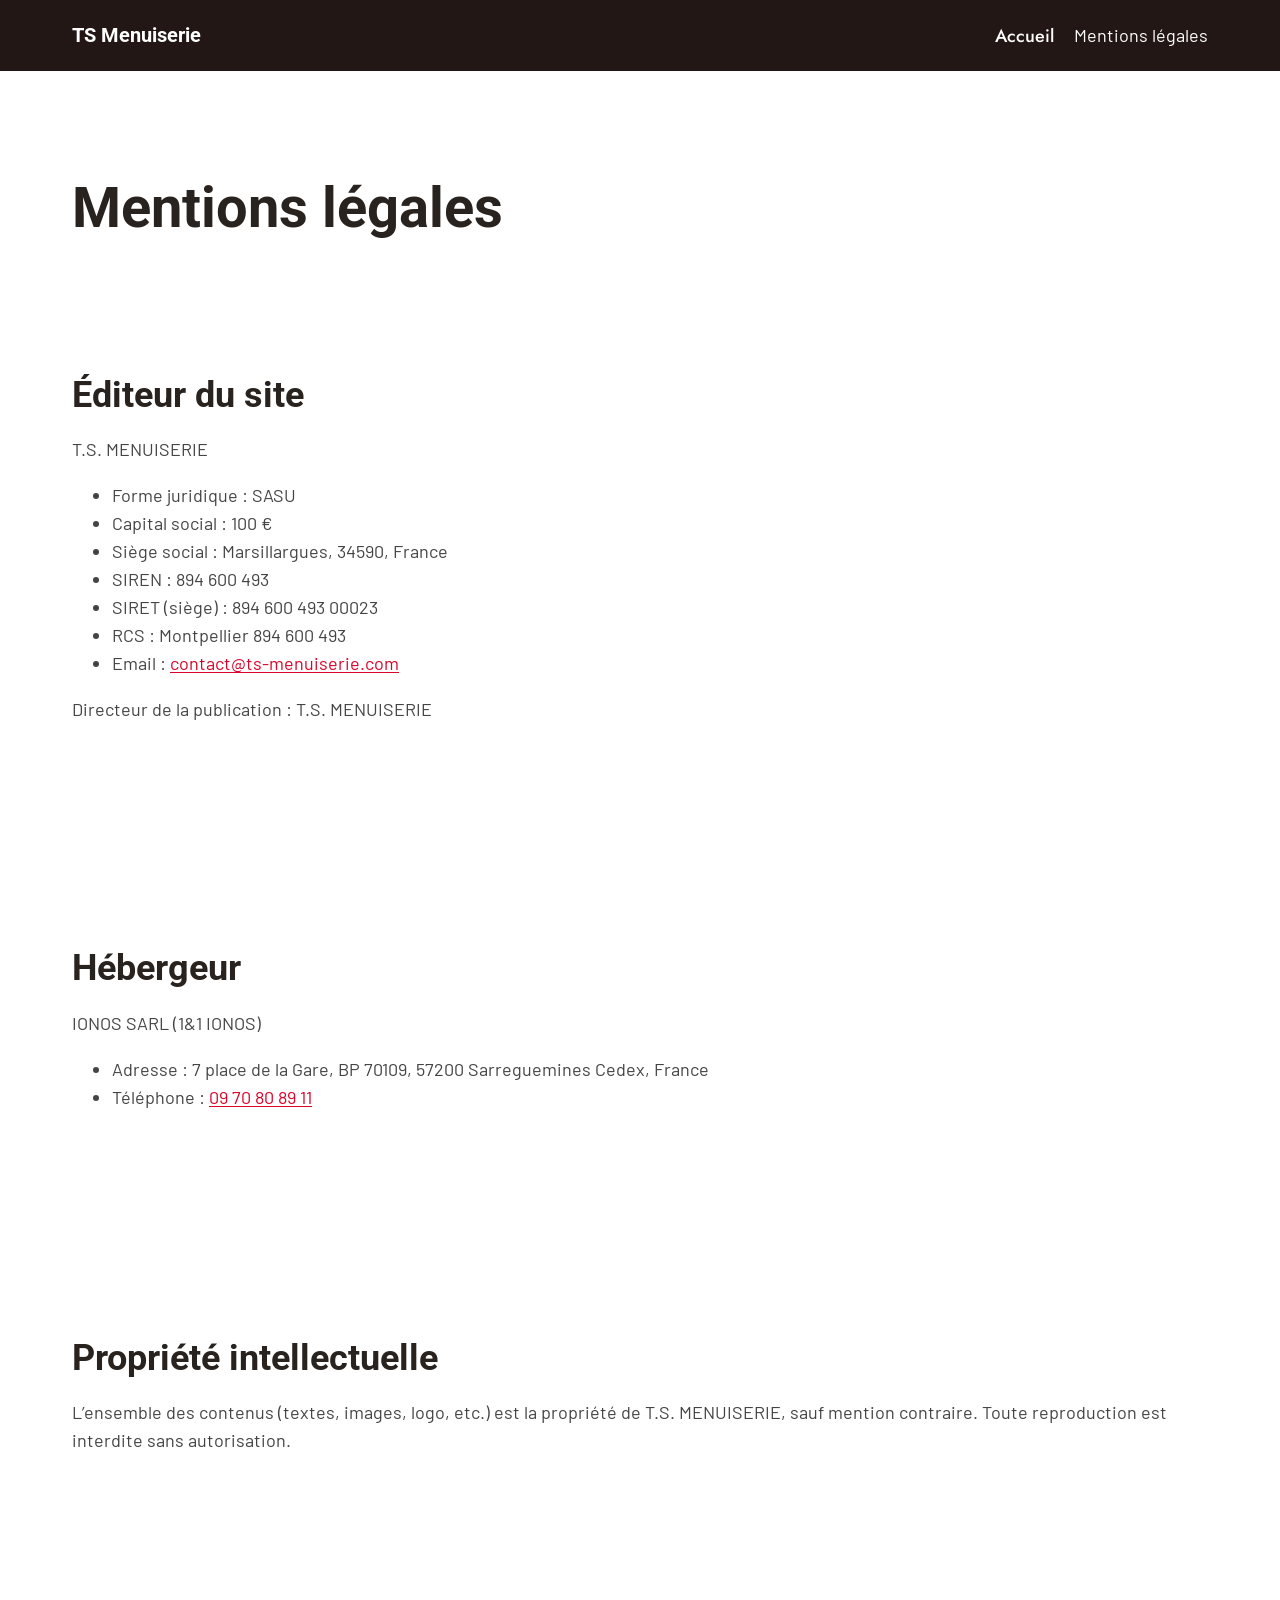
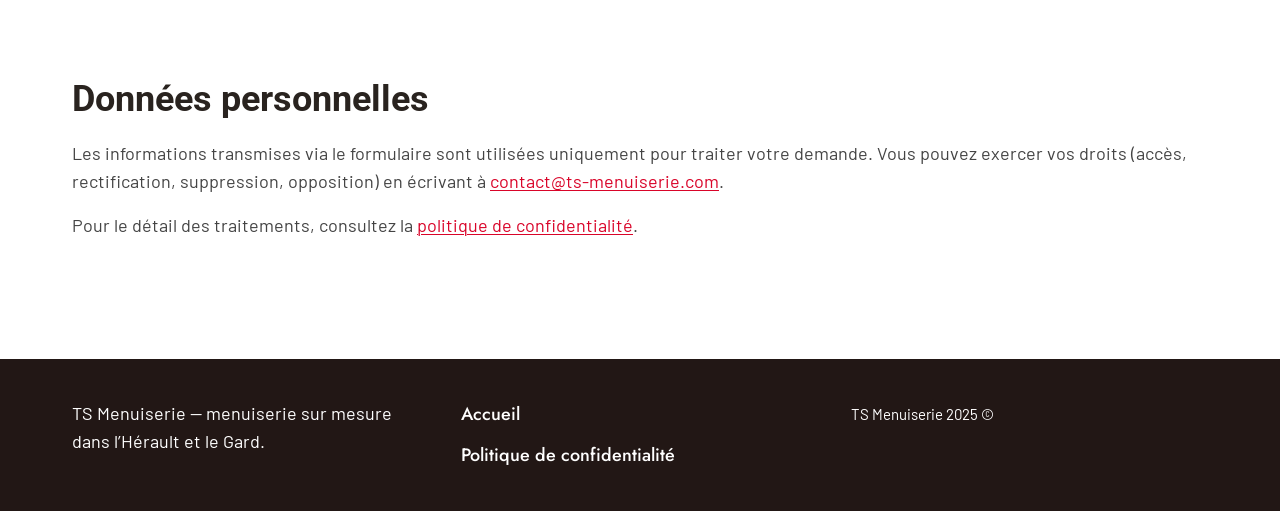
==== mentions-legales.html @ 80f5b285 "Phase 8 : préparation du déploiement GitHub Pages CNAME à la racine avec ts-menuiserie.com.  DEPLOIE" ====
<!DOCTYPE html>
<html lang="fr">
<head>
<meta charset="utf-8">
<meta name="viewport" content="width=device-width, initial-scale=1">
<title>Mentions légales | TS Menuiserie</title>
<meta name="description" content="Mentions légales du site ts-menuiserie.com : éditeur, hébergeur, propriété intellectuelle et données personnelles.">
<meta name="robots" content="index, follow">
<link rel="canonical" href="https://ts-menuiserie.com/mentions-legales.html">
<meta property="og:type" content="article">
<meta property="og:site_name" content="TS Menuiserie">
<meta property="og:locale" content="fr_FR">
<meta property="og:url" content="https://ts-menuiserie.com/mentions-legales.html">
<meta property="og:title" content="Mentions légales | TS Menuiserie">
<link rel="preconnect" href="https://fonts.googleapis.com">
<link rel="preconnect" href="https://fonts.gstatic.com" crossorigin>
<link rel="stylesheet" href="https://fonts.googleapis.com/css2?family=Barlow:wght@400&family=Jost:wght@500;600&family=Roboto:wght@400;600;700&display=swap">
<link rel="stylesheet" href="/assets/css/style.css">
</head>
<body>

<header>
  <a href="/">TS Menuiserie</a>
  <nav aria-label="Fil d'Ariane">
    <ul>
      <li><a href="/">Accueil</a></li>
      <li aria-current="page">Mentions légales</li>
    </ul>
  </nav>
</header>

<main>
  <h1>Mentions légales</h1>

  <section>
    <h2>Éditeur du site</h2>
    <p>T.S. MENUISERIE</p>
    <ul>
      <li>Forme juridique : SASU</li>
      <li>Capital social : 100 €</li>
      <!-- Adresse retenue : Marsillargues, décision du 2026-09-09. Le numéro et
           la rue restent à obtenir auprès de l'artisan : une mention légale doit
           porter l'adresse complète du siège telle qu'immatriculée au RCS. -->
      <li>Siège social : Marsillargues, 34590, France</li>
      <li>SIREN : 894 600 493</li>
      <li>SIRET (siège) : 894 600 493 00023</li>
      <li>RCS : Montpellier 894 600 493</li>
      <li>Email : <a href="mailto:contact@ts-menuiserie.com">contact@ts-menuiserie.com</a></li>
    </ul>
    <p>Directeur de la publication : T.S. MENUISERIE</p>
  </section>

  <section>
    <h2>Hébergeur</h2>
    <!-- À mettre à jour en phase 8 : le site sera hébergé par GitHub Pages, plus par IONOS.
         GitHub, Inc., 88 Colin P. Kelly Jr. Street, San Francisco, CA 94107, États-Unis. -->
    <p>IONOS SARL (1&amp;1 IONOS)</p>
    <ul>
      <li>Adresse : 7 place de la Gare, BP 70109, 57200 Sarreguemines Cedex, France</li>
      <li>Téléphone : <a href="tel:+33970808911">09 70 80 89 11</a></li>
    </ul>
  </section>

  <section>
    <h2>Propriété intellectuelle</h2>
    <p>L’ensemble des contenus (textes, images, logo, etc.) est la propriété de T.S. MENUISERIE, sauf mention contraire. Toute reproduction est interdite sans autorisation.</p>
  </section>

  <section>
    <h2>Données personnelles</h2>
    <p>Les informations transmises via le formulaire sont utilisées uniquement pour traiter votre demande. Vous pouvez exercer vos droits (accès, rectification, suppression, opposition) en écrivant à <a href="mailto:contact@ts-menuiserie.com">contact@ts-menuiserie.com</a>.</p>
    <p>Pour le détail des traitements, consultez la <a href="/politique-de-confidentialite.html">politique de confidentialité</a>.</p>
  </section>
</main>

<footer>
  <p>TS Menuiserie — menuiserie sur mesure dans l’Hérault et le Gard.</p>
  <nav aria-label="Pages légales">
    <ul>
      <li><a href="/">Accueil</a></li>
      <li><a href="/politique-de-confidentialite.html">Politique de confidentialité</a></li>
    </ul>
  </nav>
  <p><small>TS Menuiserie 2025 ©</small></p>
</footer>

</body>
</html>
---- assets/css/style.css ----
/* TS Menuiserie — identité visuelle reprise du site actuel (thème Craftmax).
   Sources : craftmax/assets/css/style.css (:root, typographies) et les
   surcharges Elementor de la page d'accueil.
   Mobile-first : les media queries desktop arrivent en phase 3. */

:root {
  /* Palette */
  --rouge: #d90429;          /* --thm-base du thème : accent, boutons, liens actifs */
  --rouge-fonce: #ca1d1d;    /* --thm-secondary : survol */
  --brun-tres-fonce: #221715;/* fond des sections sombres */
  --brun-titre: #29231f;     /* couleur des titres */
  --texte: #444444;
  --creme: #eeead8;
  --gris-clair: #f5f5f5;
  --bordure: #dddddd;
  --blanc: #ffffff;

  /* Typographies */
  --font-corps: 'Barlow', system-ui, -apple-system, 'Segoe UI', sans-serif;
  --font-titre: 'Roboto', system-ui, -apple-system, 'Segoe UI', sans-serif;
  --font-label: 'Jost', system-ui, -apple-system, 'Segoe UI', sans-serif;

  /* Rythme */
  --gouttiere: 1rem;
  --section-y: 3.5rem;
  --max-largeur: 1200px;
  --radius: 4px;
}

*, *::before, *::after { box-sizing: border-box; }

body {
  margin: 0;
  font-family: var(--font-corps);
  font-size: 1.125rem;   /* 18px, comme le thème actuel */
  line-height: 1.556;    /* 28px */
  font-weight: 400;
  color: var(--texte);
  background: var(--blanc);
  -webkit-font-smoothing: antialiased;
}

h1, h2, h3, h4 {
  font-family: var(--font-titre);
  color: var(--brun-titre);
  line-height: 1.2;
  margin: 0 0 0.5em;
}
h1 { font-size: 2.25rem; font-weight: 700; }
h2 { font-size: 1.75rem; font-weight: 700; }
h3 { font-size: 1.25rem; font-weight: 600; }

p { margin: 0 0 1rem; }

a { color: var(--rouge); text-decoration-thickness: 1px; text-underline-offset: 2px; }
a:hover { color: var(--rouge-fonce); }

img { max-width: 100%; height: auto; display: block; }

:focus-visible { outline: 2px solid var(--rouge); outline-offset: 2px; }

/* Sur-titre rouge en capitales, présent au-dessus de chaque titre de section
   sur le site actuel ("MENUISERIE", "ESCALIER", "AVIS"...). */
main > section > p:first-child {
  font-family: var(--font-label);
  font-size: 0.875rem;
  font-weight: 600;
  letter-spacing: 0.12em;
  text-transform: uppercase;
  color: var(--rouge);
  margin-bottom: 0.5rem;
}

/* Sections */
main > section {
  padding: var(--section-y) var(--gouttiere);
  max-width: var(--max-largeur);
  margin-inline: auto;
}
#accueil, #escalier {
  background: var(--brun-tres-fonce);
  color: var(--blanc);
  max-width: none;
}
#accueil h1, #escalier h2 { color: var(--blanc); }
#chiffres { background: var(--creme); max-width: none; }

/* En-tête / pied de page */
header, footer {
  padding: 1rem var(--gouttiere);
  background: var(--brun-tres-fonce);
  color: var(--blanc);
}
header > a {
  font-family: var(--font-titre);
  font-weight: 700;
  font-size: 1.25rem;
  color: var(--blanc);
  text-decoration: none;
}
header nav ul, footer nav ul {
  list-style: none;
  margin: 1rem 0 0;
  padding: 0;
  display: flex;
  flex-wrap: wrap;
  gap: 0.75rem 1.25rem;
}
header nav a, footer nav a, footer address a {
  font-family: var(--font-label);
  font-weight: 500;
  color: var(--blanc);
  text-decoration: none;
}
header nav a:hover, footer nav a:hover { color: var(--rouge); }
footer address { font-style: normal; margin-bottom: 1rem; }

/* Boutons et liens d'action */
button,
#accueil a[href="#contact"],
#escalier a[href="#contact"] {
  display: inline-block;
  font-family: var(--font-label);
  font-size: 1rem;
  font-weight: 600;
  padding: 0.75rem 1.75rem;
  border: 1px solid var(--rouge);
  border-radius: var(--radius);
  background: var(--rouge);
  color: var(--blanc);
  text-decoration: none;
  cursor: pointer;
  transition: background-color 0.3s, border-color 0.3s;
}
button:hover,
#accueil a[href="#contact"]:hover,
#escalier a[href="#contact"]:hover {
  background: var(--rouge-fonce);
  border-color: var(--rouge-fonce);
  color: var(--blanc);
}

/* Filtres de la galerie : boutons secondaires, l'actif passe en rouge plein. */
#projets [role="group"] {
  display: flex;
  flex-wrap: wrap;
  gap: 0.5rem;
  margin-bottom: 1.5rem;
}
#projets [role="group"] button {
  background: transparent;
  color: var(--brun-titre);
  border-color: var(--bordure);
  padding: 0.5rem 1rem;
}
#projets [role="group"] button:hover,
#projets [role="group"] button[aria-pressed="true"] {
  background: var(--rouge);
  border-color: var(--rouge);
  color: var(--blanc);
}

/* Listes de contenu : services, projets, étapes, chiffres, avis */
/* Grilles fluides : auto-fit + minmax fait le passage 1 → 2 → 3 colonnes
   tout seul, sans media query. Une seule valeur à régler par grille. */
#services ul, #galerie, #etapes ol, #chiffres ul, #avis ul {
  list-style: none;
  margin: 0;
  padding: 0;
  display: grid;
  gap: 1.5rem;
  grid-template-columns: repeat(auto-fit, minmax(min(16rem, 100%), 1fr));
}
#galerie { grid-template-columns: repeat(auto-fit, minmax(min(18rem, 100%), 1fr)); }
#chiffres ul { grid-template-columns: repeat(auto-fit, minmax(min(12rem, 100%), 1fr)); }
#avis ul { grid-template-columns: repeat(auto-fit, minmax(min(20rem, 100%), 1fr)); }
#services li, #avis li, #etapes li {
  padding: 1.5rem;
  border: 1px solid var(--bordure);
  border-radius: var(--radius);
  background: var(--blanc);
}
#services h3, #etapes h3 { margin-bottom: 0; }

#etapes { counter-reset: etape; }
#etapes li { counter-increment: etape; }
#etapes h3::before {
  content: counter(etape, decimal-leading-zero);
  display: block;
  font-family: var(--font-label);
  font-size: 2rem;
  font-weight: 600;
  color: var(--rouge);
  line-height: 1;
  margin-bottom: 0.5rem;
}

#galerie img { border-radius: var(--radius); }

#chiffres li { font-family: var(--font-label); font-size: 1.125rem; }
#chiffres [data-counter] {
  display: block;
  font-size: 3rem;
  font-weight: 600;
  color: var(--rouge);
  line-height: 1;
}

#avis figure { margin: 0; }
#avis blockquote { margin: 0 0 1rem; font-size: 1.125rem; font-style: italic; }
#avis figcaption { font-family: var(--font-label); color: var(--brun-titre); }

/* FAQ */
#faq h3 { margin-top: 2rem; }

/* Formulaire */
#contact-form { max-width: 40rem; margin-top: 2rem; }
#contact-form label { display: block; font-family: var(--font-label); font-weight: 500; margin-bottom: 0.25rem; }
#contact-form input[type="text"],
#contact-form input[type="email"],
#contact-form input[type="tel"],
#contact-form textarea {
  width: 100%;
  font: inherit;
  padding: 0.65rem 0.75rem;
  color: var(--texte);
  background: var(--gris-clair);
  border: 1px solid var(--bordure);
  border-radius: var(--radius);
}
#contact-form input:focus, #contact-form textarea:focus { border-color: var(--rouge); }
#contact-form fieldset {
  margin: 0 0 1rem;
  padding: 1rem;
  border: 1px solid var(--bordure);
  border-radius: var(--radius);
}
#contact-form legend { font-family: var(--font-label); font-weight: 500; padding-inline: 0.5rem; }
#contact-form fieldset p,
#contact-form p:has(> #consentement) { display: flex; align-items: baseline; gap: 0.5rem; }
#contact-form fieldset label,
#contact-form label[for="consentement"] { font-weight: 400; margin-bottom: 0; }
#contact-form input[type="checkbox"] { accent-color: var(--rouge); flex: none; }
/* Honeypot : hors écran, hors tabulation, invisible pour un lecteur d'écran. */
.pot-de-miel {
  position: absolute;
  left: -9999px;
  width: 1px;
  height: 1px;
  overflow: hidden;
}

#form-status:not(:empty) {
  padding: 0.75rem 1rem;
  border-inline-start: 3px solid var(--brun-titre);
  background: var(--gris-clair);
}
#form-status[data-erreur="oui"] { border-inline-start-color: var(--rouge); }

/* Pages légales */
main > h1, main > p, main > section > h2 { max-width: var(--max-largeur); margin-inline: auto; }
main > h1, main > p { padding-inline: var(--gouttiere); }
main > h1 { padding-top: var(--section-y); }

@media (prefers-reduced-motion: reduce) {
  *, *::before, *::after { transition-duration: 0.01ms !important; animation-duration: 0.01ms !important; }
}


/*** Responsive — au-delà des grilles fluides ci-dessus, seuls la barre de
     navigation, l'échelle typographique et les rythmes verticaux changent. ***/

/* Tablette */
@media (min-width: 48em) {
  :root {
    --gouttiere: 2rem;
    --section-y: 5rem;
  }
  h1 { font-size: 3rem; }
  h2 { font-size: 2.25rem; }

  /* En-tête sur une seule ligne : logo à gauche, navigation à droite. */
  header {
    display: flex;
    flex-wrap: wrap;
    align-items: center;
    justify-content: space-between;
    gap: 1rem;
    padding-block: 1.25rem;
  }
  header nav ul { margin-top: 0; }

  /* Le texte des sections d'intro reste lisible : pas de lignes à rallonge. */
  #accueil > p, #escalier > p, #presentation p { max-width: 46rem; }

  footer {
    display: grid;
    grid-template-columns: repeat(auto-fit, minmax(min(16rem, 100%), 1fr));
    gap: 1.5rem 2rem;
    padding-block: 2.5rem;
  }
  footer nav ul { margin-top: 0; flex-direction: column; }

  /* Le formulaire passe en deux colonnes sur les champs courts. */
  #contact-form {
    display: grid;
    grid-template-columns: 1fr 1fr;
    gap: 0 1rem;
  }
  #contact-form > p { margin-bottom: 1rem; }
  #contact-form fieldset,
  #contact-form p:has(> textarea),
  #contact-form p:has(> #consentement),
  #contact-form p:has(> button),
  #form-status { grid-column: 1 / -1; }
  #contact-form fieldset p { display: inline-flex; margin: 0 1.5rem 0.5rem 0; }
}

/* Desktop */
@media (min-width: 64em) {
  :root { --section-y: 6.5rem; }
  h1 { font-size: 3.5rem; }

  /* Les sections pleine largeur gardent leur contenu dans le conteneur. */
  #accueil, #escalier, #chiffres, header, footer {
    padding-inline: max(var(--gouttiere), (100vw - var(--max-largeur)) / 2 + var(--gouttiere));
  }

  #accueil { padding-block: 8rem; }
  #accueil h1 { font-size: 4rem; max-width: 20ch; }

  /* Présentation : le texte ne s'étale pas sur toute la largeur de l'écran. */
  #presentation p { max-width: 60ch; }
}
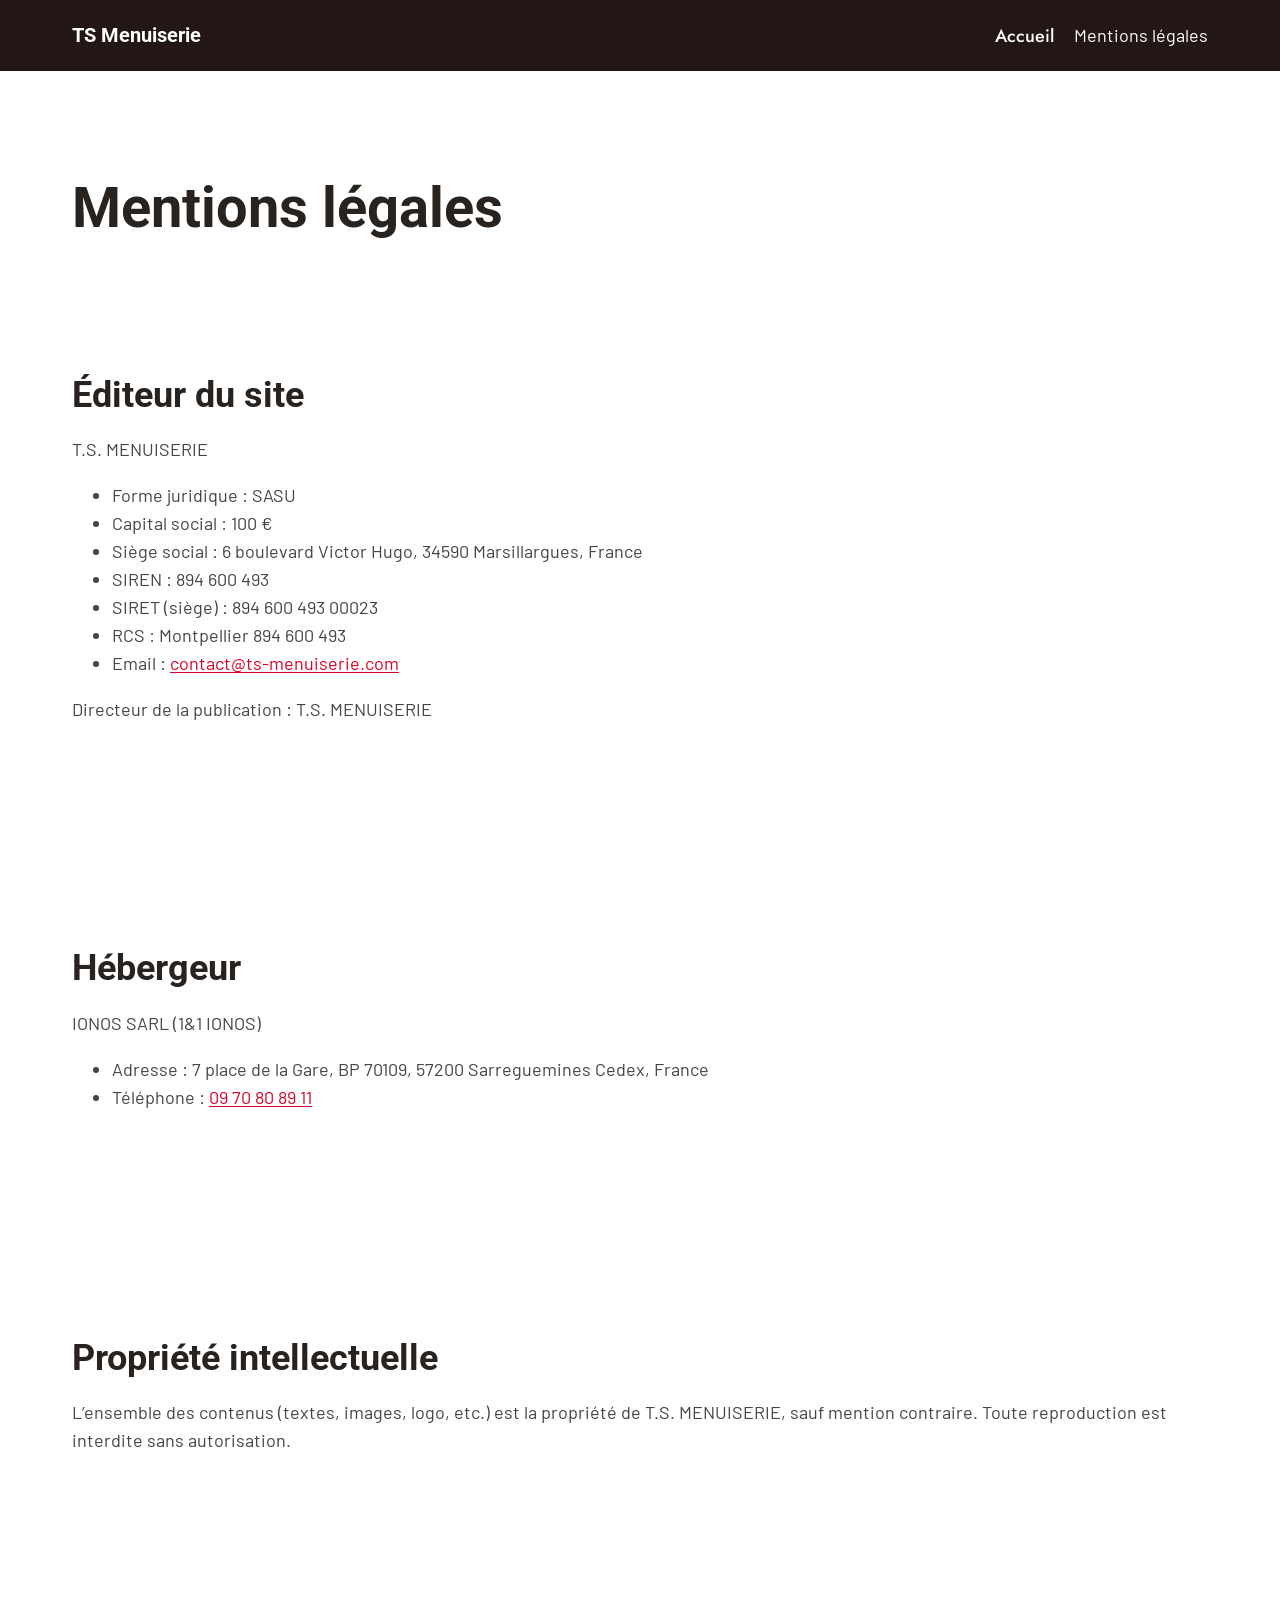
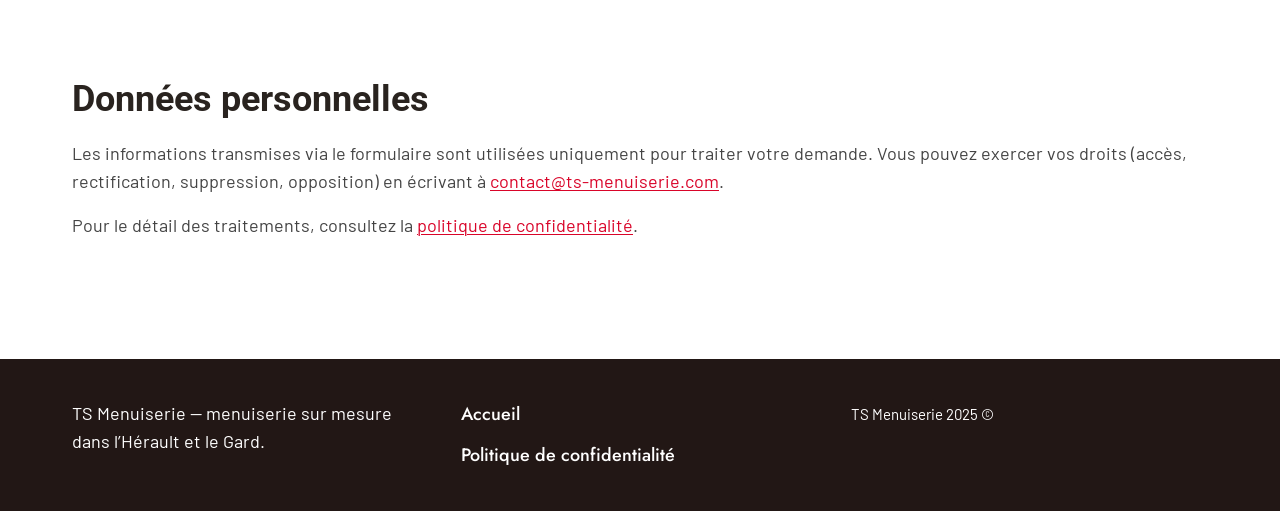
==== commit 38f5f2b4: "Adresse complète : 6 boulevard Victor Hugo, 34590 Marsillargues Reportée partout où le NAP doit conc" ====
--- a/mentions-legales.html
+++ b/mentions-legales.html
@@ -38,10 +38,7 @@
     <ul>
       <li>Forme juridique : SASU</li>
       <li>Capital social : 100 €</li>
-      <!-- Adresse retenue : Marsillargues, décision du 2026-09-09. Le numéro et
-           la rue restent à obtenir auprès de l'artisan : une mention légale doit
-           porter l'adresse complète du siège telle qu'immatriculée au RCS. -->
-      <li>Siège social : Marsillargues, 34590, France</li>
+      <li>Siège social : 6 boulevard Victor Hugo, 34590 Marsillargues, France</li>
       <li>SIREN : 894 600 493</li>
       <li>SIRET (siège) : 894 600 493 00023</li>
       <li>RCS : Montpellier 894 600 493</li>
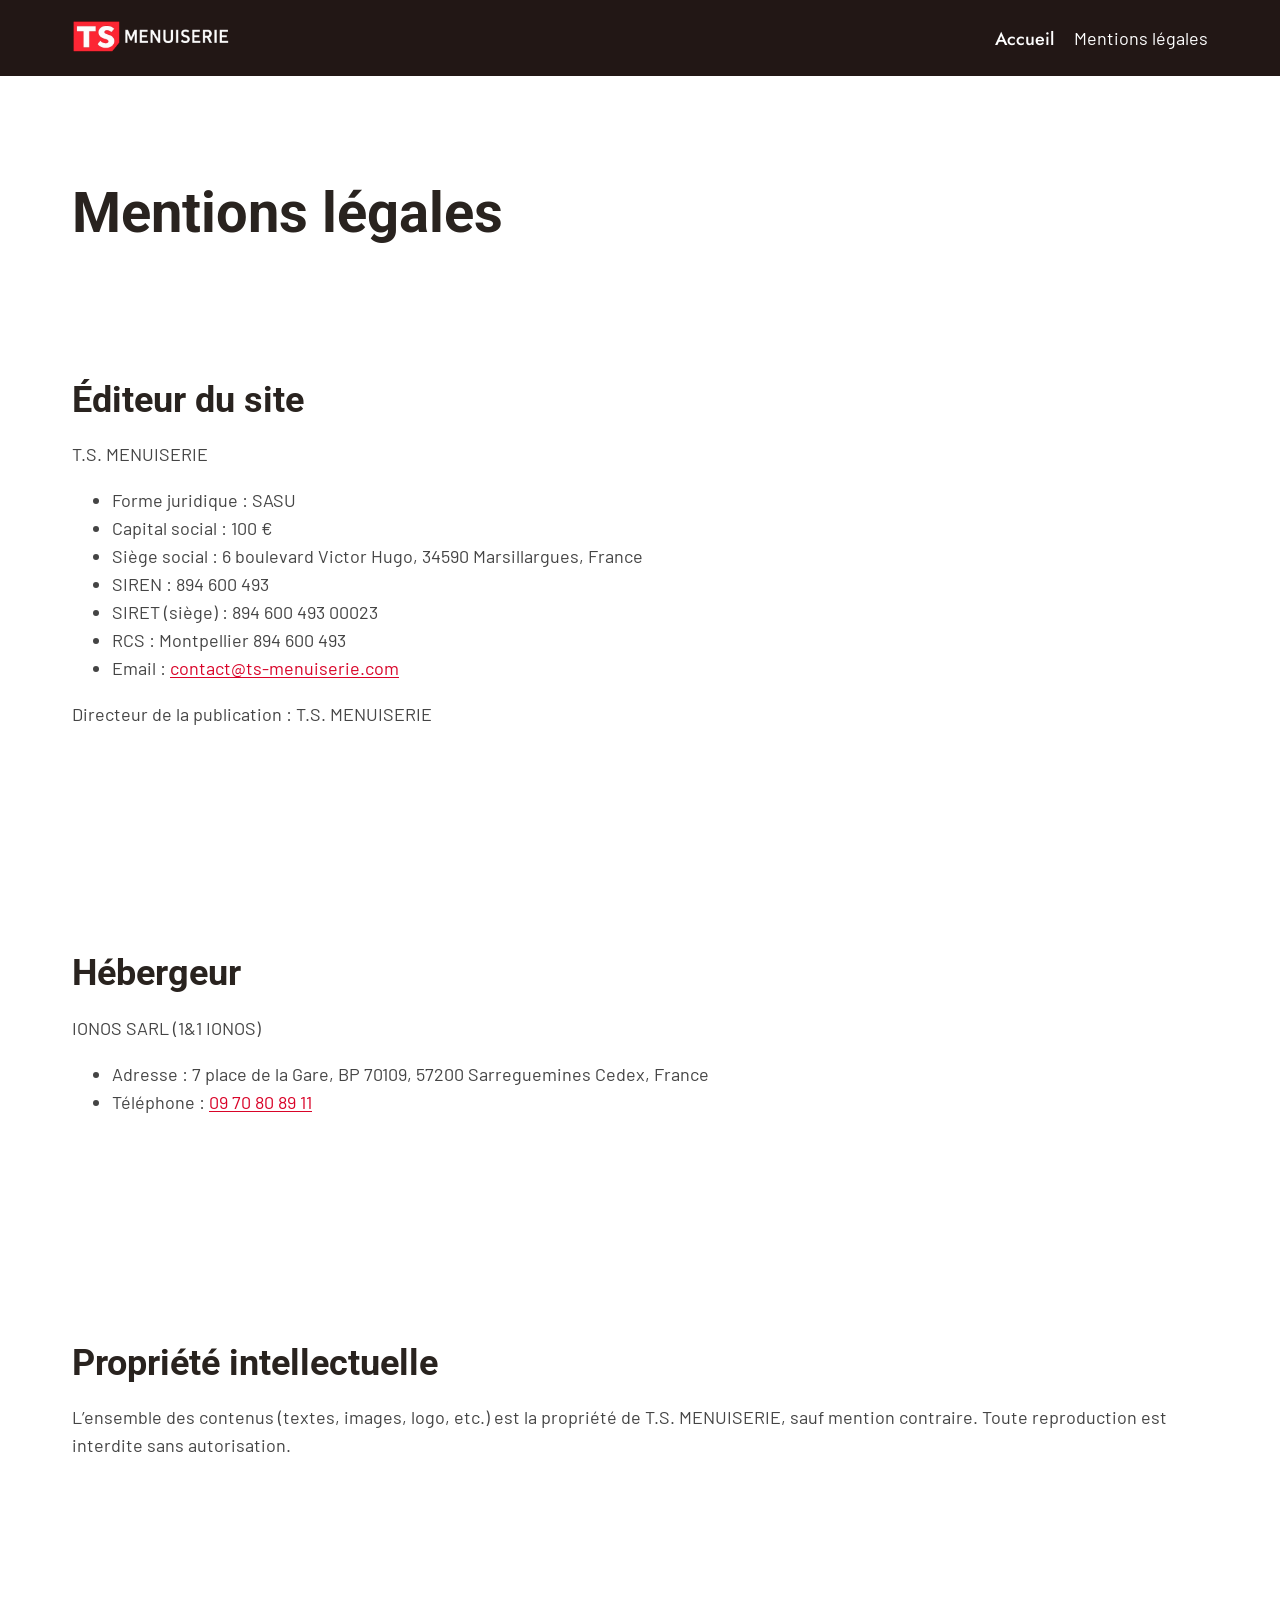
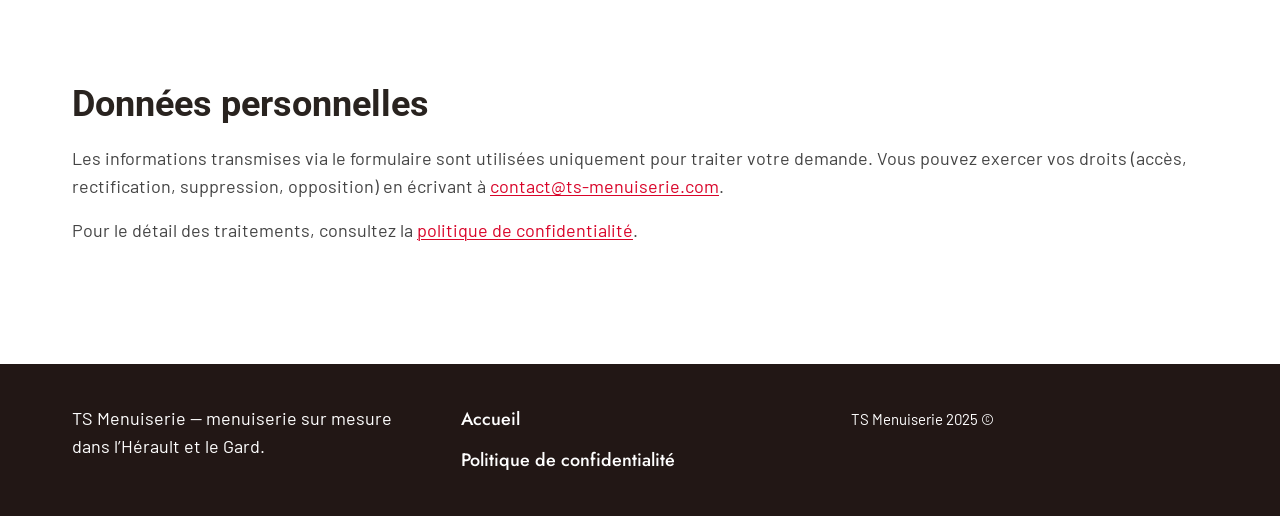
==== commit 16728afd: "En-tête transparent posé sur le carrousel, avec le logo Reproduit la mise en page du site actuel : e" ====
--- a/mentions-legales.html
+++ b/mentions-legales.html
@@ -6,11 +6,14 @@
 <title>Mentions légales | TS Menuiserie</title>
 <meta name="description" content="Mentions légales du site ts-menuiserie.com : éditeur, hébergeur, propriété intellectuelle et données personnelles.">
 <meta name="robots" content="index, follow">
+<link rel="icon" href="/assets/img/favicon-32.png" sizes="32x32" type="image/png">
+<link rel="apple-touch-icon" href="/assets/img/apple-touch-icon.png">
 <link rel="canonical" href="https://ts-menuiserie.com/mentions-legales.html">
 <meta property="og:type" content="article">
 <meta property="og:site_name" content="TS Menuiserie">
 <meta property="og:locale" content="fr_FR">
 <meta property="og:url" content="https://ts-menuiserie.com/mentions-legales.html">
+<meta property="og:image" content="https://ts-menuiserie.com/assets/img/og-image.jpg">
 <meta property="og:title" content="Mentions légales | TS Menuiserie">
 <link rel="preconnect" href="https://fonts.googleapis.com">
 <link rel="preconnect" href="https://fonts.gstatic.com" crossorigin>
@@ -20,7 +23,9 @@
 <body>
 
 <header>
-  <a href="/">TS Menuiserie</a>
+  <a href="/" aria-label="TS Menuiserie, accueil">
+    <img src="/assets/img/logo-header.webp" width="500" height="112" alt="TS Menuiserie">
+  </a>
   <nav aria-label="Fil d'Ariane">
     <ul>
       <li><a href="/">Accueil</a></li>
--- a/assets/css/style.css
+++ b/assets/css/style.css
@@ -7,6 +7,8 @@
   /* Palette */
   --rouge: #d90429;          /* --thm-base du thème : accent, boutons, liens actifs */
   --rouge-fonce: #ca1d1d;    /* --thm-secondary : survol */
+  --rouge-clair: #ec5a52;    /* même rouge éclairci, pour lisibilité sur fond sombre
+                                (le rouge de marque ne donne que 3.33:1 sur #221715) */
   --brun-tres-fonce: #221715;/* fond des sections sombres */
   --brun-titre: #29231f;     /* couleur des titres */
   --texte: #444444;
@@ -61,7 +63,8 @@
 
 /* Sur-titre rouge en capitales, présent au-dessus de chaque titre de section
    sur le site actuel ("MENUISERIE", "ESCALIER", "AVIS"...). */
-main > section > p:first-child {
+main > section > p:first-child,
+.diapo div > p:first-child {
   font-family: var(--font-label);
   font-size: 0.875rem;
   font-weight: 600;
@@ -77,12 +80,65 @@
   max-width: var(--max-largeur);
   margin-inline: auto;
 }
-#accueil, #escalier {
+#accueil {
   background: var(--brun-tres-fonce);
   color: var(--blanc);
   max-width: none;
-}
-#accueil h1, #escalier h2 { color: var(--blanc); }
+  padding: 0;
+  position: relative;
+}
+#accueil h1, #accueil h2 { color: var(--blanc); }
+.diapo div > p:first-child { color: var(--rouge-clair); }
+
+/* Carrousel : défilement horizontal natif avec accroche CSS. Sans JavaScript,
+   il reste balayable au doigt et à la molette. */
+.diapos {
+  list-style: none;
+  margin: 0;
+  padding: 0;
+  display: flex;
+  overflow-x: auto;
+  scroll-snap-type: x mandatory;
+  scrollbar-width: none;
+}
+.diapos::-webkit-scrollbar { display: none; }
+.diapo {
+  flex: 0 0 100%;
+  /* Voile sombre sur la photo : sans lui, le texte blanc et le sur-titre
+     rouge passent sous le seuil de contraste selon la zone de l'image. */
+  background-image: linear-gradient(rgba(34, 23, 21, 0.78), rgba(34, 23, 21, 0.78)), var(--photo);
+  background-size: cover;
+  background-position: center;
+  scroll-snap-align: start;
+  padding: var(--section-y) var(--gouttiere) calc(var(--section-y) + 2.5rem);
+}
+.diapo:nth-child(1) { --photo: url('/assets/img/banniere-01.webp'); }
+.diapo:nth-child(2) { --photo: url('/assets/img/banniere-02.webp'); }
+.diapo > div { max-width: var(--max-largeur); margin-inline: auto; }
+
+.diapos-controles {
+  position: absolute;
+  bottom: 1.25rem;
+  left: 0;
+  right: 0;
+  display: flex;
+  gap: 0.5rem;
+  padding-inline: var(--gouttiere);
+  max-width: var(--max-largeur);
+  margin-inline: auto;
+}
+.diapos-controles button[data-diapo] {
+  width: 0.75rem;
+  height: 0.75rem;
+  padding: 0;
+  border-radius: 50%;
+  border: 1px solid var(--blanc);
+  background: transparent;
+}
+.diapos-controles button[aria-current="true"] {
+  background: var(--rouge-clair);
+  border-color: var(--rouge-clair);
+}
 #chiffres { background: var(--creme); max-width: none; }
 
 /* En-tête / pied de page */
@@ -91,13 +147,9 @@
   background: var(--brun-tres-fonce);
   color: var(--blanc);
 }
-header > a {
-  font-family: var(--font-titre);
-  font-weight: 700;
-  font-size: 1.25rem;
-  color: var(--blanc);
-  text-decoration: none;
-}
+footer address a:hover { color: var(--rouge-clair); }
+header > a { display: inline-block; }
+header > a img { height: 2.25rem; width: auto; }
 header nav ul, footer nav ul {
   list-style: none;
   margin: 1rem 0 0;
@@ -112,13 +164,30 @@
   color: var(--blanc);
   text-decoration: none;
 }
-header nav a:hover, footer nav a:hover { color: var(--rouge); }
+header nav a:hover, footer nav a:hover { color: var(--rouge-clair); }
 footer address { font-style: normal; margin-bottom: 1rem; }
+
+/* En-tête posé sur le carrousel, comme sur le site actuel : transparent,
+   séparé de la photo par un simple filet clair. Réservé aux écrans où la
+   navigation tient sur une ligne — en dessous, elle est trop haute pour
+   recouvrir la bannière sans la manger, et l'en-tête reste dans le flux. */
+@media (min-width: 48em) {
+  body:has(#accueil) { position: relative; }
+  body:has(#accueil) header {
+    position: absolute;
+    inset: 0 0 auto 0;
+    z-index: 2;
+    background: transparent;
+    border-bottom: 1px solid rgba(255, 255, 255, 0.15);
+  }
+  /* La première diapositive laisse la place de l'en-tête au-dessus du texte. */
+  body:has(#accueil) .diapo { padding-block-start: calc(var(--section-y) + 6rem); }
+  body:has(#accueil) header > a img { height: 3rem; }
+}
 
 /* Boutons et liens d'action */
 button,
-#accueil a[href="#contact"],
-#escalier a[href="#contact"] {
+a.bouton {
   display: inline-block;
   font-family: var(--font-label);
   font-size: 1rem;
@@ -133,8 +202,7 @@
   transition: background-color 0.3s, border-color 0.3s;
 }
 button:hover,
-#accueil a[href="#contact"]:hover,
-#escalier a[href="#contact"]:hover {
+a.bouton:hover {
   background: var(--rouge-fonce);
   border-color: var(--rouge-fonce);
   color: var(--blanc);
@@ -195,7 +263,12 @@
   margin-bottom: 0.5rem;
 }
 
-#galerie img { border-radius: var(--radius); }
+#galerie img {
+  border-radius: var(--radius);
+  width: 100%;
+  aspect-ratio: 4 / 3;   /* cadrage homogène : les photos n'ont pas toutes le même format */
+  object-fit: cover;
+}
 
 #chiffres li { font-family: var(--font-label); font-size: 1.125rem; }
 #chiffres [data-counter] {
@@ -291,7 +364,7 @@
   header nav ul { margin-top: 0; }
 
   /* Le texte des sections d'intro reste lisible : pas de lignes à rallonge. */
-  #accueil > p, #escalier > p, #presentation p { max-width: 46rem; }
+  .diapo p, #presentation p { max-width: 46rem; }
 
   footer {
     display: grid;
@@ -322,11 +395,12 @@
   h1 { font-size: 3.5rem; }
 
   /* Les sections pleine largeur gardent leur contenu dans le conteneur. */
-  #accueil, #escalier, #chiffres, header, footer {
+  .diapo, .diapos-controles, #chiffres, header, footer {
     padding-inline: max(var(--gouttiere), (100vw - var(--max-largeur)) / 2 + var(--gouttiere));
   }
 
-  #accueil { padding-block: 8rem; }
+  .diapo { padding-block: 8rem calc(8rem + 2.5rem); }
+  body:has(#accueil) .diapo { padding-block-start: calc(8rem + 3rem); }
   #accueil h1 { font-size: 4rem; max-width: 20ch; }
 
   /* Présentation : le texte ne s'étale pas sur toute la largeur de l'écran. */
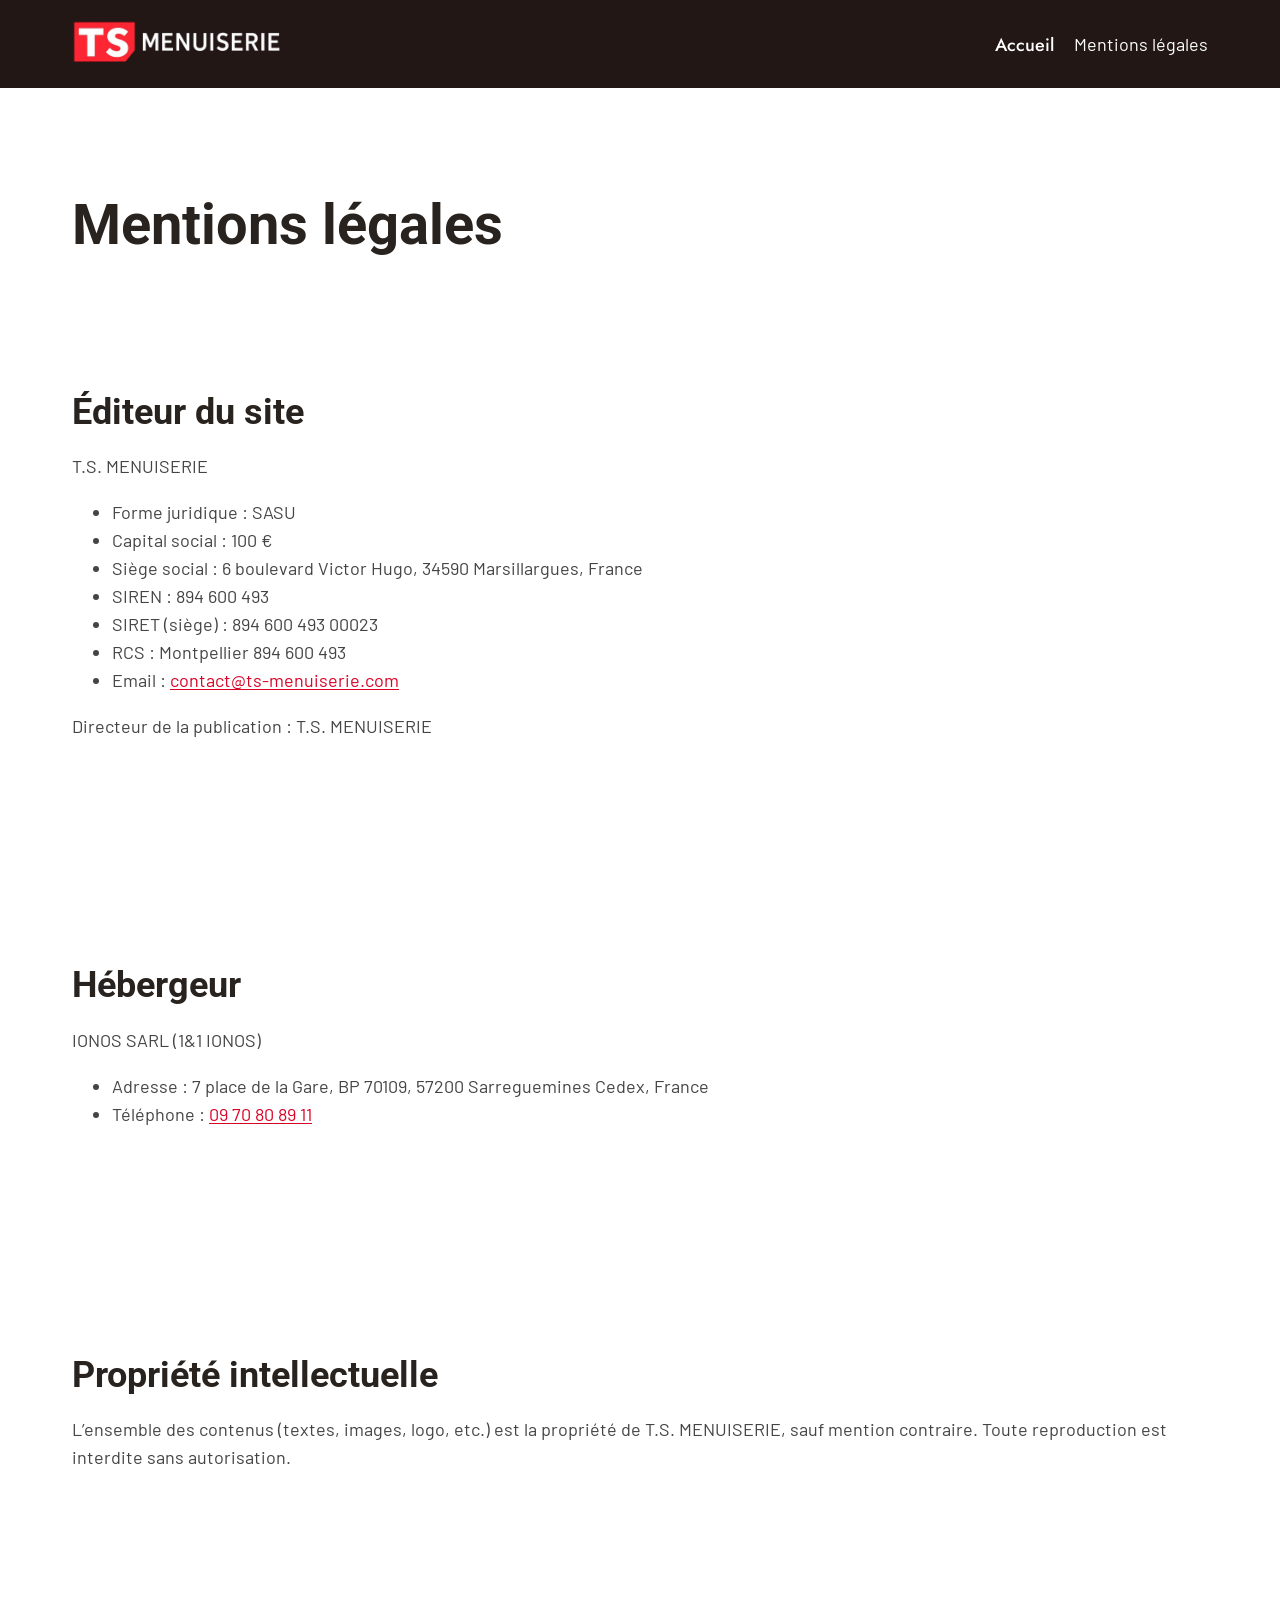
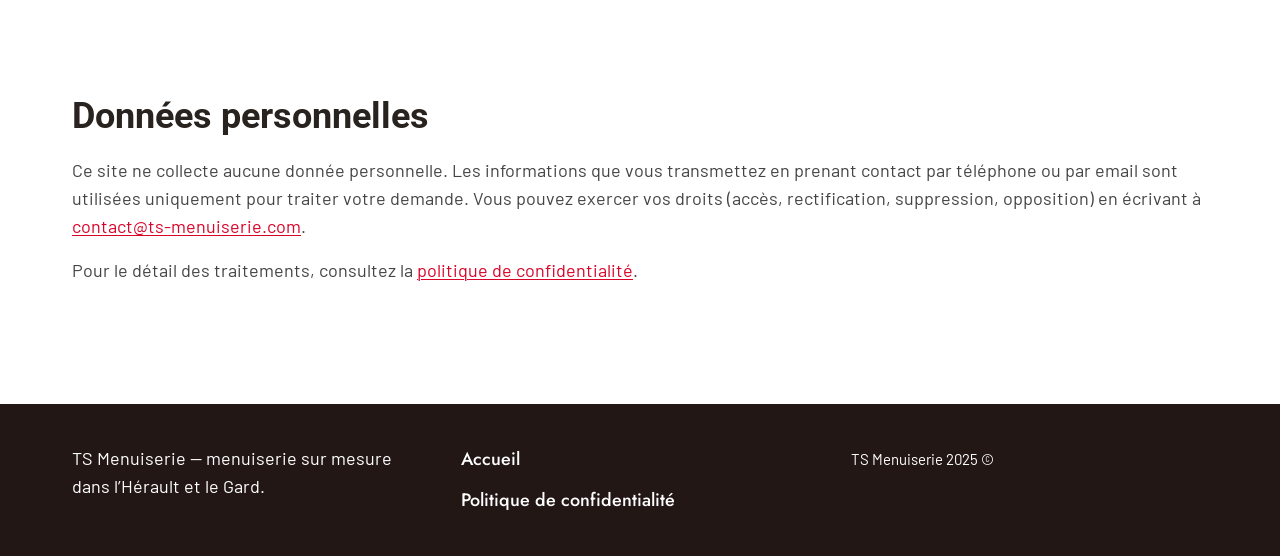
==== commit eac360ae: "Suppression du formulaire de contact au profit du contact direct Décision de l'artisan : pas de form" ====
--- a/mentions-legales.html
+++ b/mentions-legales.html
@@ -70,7 +70,7 @@
 
   <section>
     <h2>Données personnelles</h2>
-    <p>Les informations transmises via le formulaire sont utilisées uniquement pour traiter votre demande. Vous pouvez exercer vos droits (accès, rectification, suppression, opposition) en écrivant à <a href="mailto:contact@ts-menuiserie.com">contact@ts-menuiserie.com</a>.</p>
+    <p>Ce site ne collecte aucune donnée personnelle. Les informations que vous transmettez en prenant contact par téléphone ou par email sont utilisées uniquement pour traiter votre demande. Vous pouvez exercer vos droits (accès, rectification, suppression, opposition) en écrivant à <a href="mailto:contact@ts-menuiserie.com">contact@ts-menuiserie.com</a>.</p>
     <p>Pour le détail des traitements, consultez la <a href="/politique-de-confidentialite.html">politique de confidentialité</a>.</p>
   </section>
 </main>
--- a/assets/css/style.css
+++ b/assets/css/style.css
@@ -61,9 +61,8 @@
 
 :focus-visible { outline: 2px solid var(--rouge); outline-offset: 2px; }
 
-/* Sur-titre rouge en capitales, présent au-dessus de chaque titre de section
-   sur le site actuel ("MENUISERIE", "ESCALIER", "AVIS"...). */
-main > section > p:first-child,
+/* Sur-titre rouge en capitales du carrousel, repris du site actuel. Les
+   sections, elles, démarrent toutes directement sur leur titre. */
 .diapo div > p:first-child {
   font-family: var(--font-label);
   font-size: 0.875rem;
@@ -87,7 +86,9 @@
   padding: 0;
   position: relative;
 }
-#accueil h1, #accueil h2 { color: var(--blanc); }
+/* Les deux diapositives ont le même poids visuel : le titre de la seconde
+   est un h2 pour la hiérarchie du document, pas pour la taille affichée. */
+#accueil h1, #accueil h2 { color: var(--blanc); font-size: 2.25rem; }
 .diapo div > p:first-child { color: var(--rouge-clair); }
 
 /* Carrousel : défilement horizontal natif avec accroche CSS. Sans JavaScript,
@@ -147,9 +148,55 @@
   background: var(--brun-tres-fonce);
   color: var(--blanc);
 }
-footer address a:hover { color: var(--rouge-clair); }
-header > a { display: inline-block; }
+header {
+  display: flex;
+  align-items: center;
+  justify-content: space-between;
+  gap: 1rem;
+}
+header > a {
+  display: inline-block;
+  flex: none;      /* sans quoi le logo se comprime quand la navigation est large */
+}
 header > a img { height: 2.25rem; width: auto; }
+
+/* Menu mobile : bouton + aria-expanded, la navigation est son frère direct. */
+.menu-bouton {
+  padding: 0.75rem;
+  background: transparent;
+  border-color: transparent;
+}
+.menu-bouton:hover { background: transparent; border-color: transparent; }
+.menu-bouton span,
+.menu-bouton span::before,
+.menu-bouton span::after {
+  display: block;
+  width: 1.5rem;
+  height: 2px;
+  background: var(--blanc);
+  transition: transform 0.2s, background-color 0.2s;
+}
+.menu-bouton span::before,
+.menu-bouton span::after { content: ''; position: relative; }
+.menu-bouton span::before { top: -0.5rem; }
+.menu-bouton span::after { top: calc(0.5rem - 2px); }
+.menu-bouton[aria-expanded="true"] span { background: transparent; }
+.menu-bouton[aria-expanded="true"] span::before { transform: translateY(0.5rem) rotate(45deg); }
+.menu-bouton[aria-expanded="true"] span::after { transform: translateY(calc(-0.5rem + 2px)) rotate(-45deg); }
+
+.menu-bouton[aria-expanded="false"] + nav { display: none; }
+
+/* Panneau déroulant : l'en-tête étant transparent sur la bannière, le menu
+   ouvert porte son propre fond. */
+header nav {
+  position: absolute;
+  inset-inline: 0;
+  top: 100%;
+  background: var(--brun-tres-fonce);
+  padding: 0.5rem var(--gouttiere) 1.5rem;
+}
+header nav ul { flex-direction: column; margin-top: 0; }
+
 header nav ul, footer nav ul {
   list-style: none;
   margin: 1rem 0 0;
@@ -168,22 +215,18 @@
 footer address { font-style: normal; margin-bottom: 1rem; }
 
 /* En-tête posé sur le carrousel, comme sur le site actuel : transparent,
-   séparé de la photo par un simple filet clair. Réservé aux écrans où la
-   navigation tient sur une ligne — en dessous, elle est trop haute pour
-   recouvrir la bannière sans la manger, et l'en-tête reste dans le flux. */
-@media (min-width: 48em) {
-  body:has(#accueil) { position: relative; }
-  body:has(#accueil) header {
-    position: absolute;
-    inset: 0 0 auto 0;
-    z-index: 2;
-    background: transparent;
-    border-bottom: 1px solid rgba(255, 255, 255, 0.15);
-  }
-  /* La première diapositive laisse la place de l'en-tête au-dessus du texte. */
-  body:has(#accueil) .diapo { padding-block-start: calc(var(--section-y) + 6rem); }
-  body:has(#accueil) header > a img { height: 3rem; }
-}
+   séparé de la photo par un simple filet clair. Seulement sur l'accueil :
+   les pages légales n'ont pas de bannière sous l'en-tête. */
+body:has(#accueil) { position: relative; }
+body:has(#accueil) header {
+  position: absolute;
+  inset: 0 0 auto 0;
+  z-index: 2;
+  background: transparent;
+  border-bottom: 1px solid rgba(255, 255, 255, 0.15);
+}
+/* La première diapositive laisse la place de l'en-tête au-dessus du texte. */
+body:has(#accueil) .diapo { padding-block-start: calc(var(--section-y) + 4.5rem); }
 
 /* Boutons et liens d'action */
 button,
@@ -228,6 +271,19 @@
   color: var(--blanc);
 }
 
+/* Illustrations de section (présentation, étapes) */
+.illustration {
+  border-radius: var(--radius);
+  margin-bottom: 1.5rem;
+  width: 100%;
+  max-width: 32rem;
+}
+
+/* Icônes reprises du site actuel. Décoratives : le libellé est juste à côté,
+   d'où alt="" — les annoncer deux fois n'apporterait rien. */
+#services img, #chiffres img { width: 3rem; height: auto; margin-bottom: 1rem; }
+#avis img { width: 2.5rem; height: auto; margin-bottom: 1rem; }
+
 /* Listes de contenu : services, projets, étapes, chiffres, avis */
 /* Grilles fluides : auto-fit + minmax fait le passage 1 → 2 → 3 colonnes
    tout seul, sans media query. Une seule valeur à régler par grille. */
@@ -281,54 +337,49 @@
 
 #avis figure { margin: 0; }
 #avis blockquote { margin: 0 0 1rem; font-size: 1.125rem; font-style: italic; }
-#avis figcaption { font-family: var(--font-label); color: var(--brun-titre); }
+#avis figcaption {
+  font-family: var(--font-label);
+  color: var(--brun-titre);
+  display: flex;
+  align-items: center;
+  gap: 0.75rem;
+}
+
+/* Pastille d'initiales à la place d'un portrait : les photos du site actuel
+   sont des portraits de banque d'images livrés avec le thème, pas les clients. */
+.pastille {
+  flex: none;
+  display: grid;
+  place-items: center;
+  width: 3rem;
+  height: 3rem;
+  border-radius: 50%;
+  background: var(--rouge);
+  color: var(--blanc);
+  font-weight: 600;
+  letter-spacing: 0.02em;
+}
 
 /* FAQ */
 #faq h3 { margin-top: 2rem; }
-
-/* Formulaire */
-#contact-form { max-width: 40rem; margin-top: 2rem; }
-#contact-form label { display: block; font-family: var(--font-label); font-weight: 500; margin-bottom: 0.25rem; }
-#contact-form input[type="text"],
-#contact-form input[type="email"],
-#contact-form input[type="tel"],
-#contact-form textarea {
-  width: 100%;
-  font: inherit;
-  padding: 0.65rem 0.75rem;
-  color: var(--texte);
-  background: var(--gris-clair);
+#faq h3:first-of-type { margin-top: 0; }
+
+/* Coordonnées de contact */
+.coordonnees {
+  list-style: none;
+  margin: 2rem 0 0;
+  padding: 0;
+  display: grid;
+  gap: 1.5rem;
+  grid-template-columns: repeat(auto-fit, minmax(min(16rem, 100%), 1fr));
+}
+.coordonnees li {
+  padding: 1.5rem;
   border: 1px solid var(--bordure);
   border-radius: var(--radius);
 }
-#contact-form input:focus, #contact-form textarea:focus { border-color: var(--rouge); }
-#contact-form fieldset {
-  margin: 0 0 1rem;
-  padding: 1rem;
-  border: 1px solid var(--bordure);
-  border-radius: var(--radius);
-}
-#contact-form legend { font-family: var(--font-label); font-weight: 500; padding-inline: 0.5rem; }
-#contact-form fieldset p,
-#contact-form p:has(> #consentement) { display: flex; align-items: baseline; gap: 0.5rem; }
-#contact-form fieldset label,
-#contact-form label[for="consentement"] { font-weight: 400; margin-bottom: 0; }
-#contact-form input[type="checkbox"] { accent-color: var(--rouge); flex: none; }
-/* Honeypot : hors écran, hors tabulation, invisible pour un lecteur d'écran. */
-.pot-de-miel {
-  position: absolute;
-  left: -9999px;
-  width: 1px;
-  height: 1px;
-  overflow: hidden;
-}
-
-#form-status:not(:empty) {
-  padding: 0.75rem 1rem;
-  border-inline-start: 3px solid var(--brun-titre);
-  background: var(--gris-clair);
-}
-#form-status[data-erreur="oui"] { border-inline-start-color: var(--rouge); }
+.coordonnees address { font-style: normal; margin-bottom: 1rem; }
+.coordonnees .bouton { margin-bottom: 1rem; }
 
 /* Pages légales */
 main > h1, main > p, main > section > h2 { max-width: var(--max-largeur); margin-inline: auto; }
@@ -351,17 +402,40 @@
   }
   h1 { font-size: 3rem; }
   h2 { font-size: 2.25rem; }
-
-  /* En-tête sur une seule ligne : logo à gauche, navigation à droite. */
-  header {
-    display: flex;
-    flex-wrap: wrap;
-    align-items: center;
-    justify-content: space-between;
-    gap: 1rem;
-    padding-block: 1.25rem;
-  }
-  header nav ul { margin-top: 0; }
+  #accueil h1, #accueil h2 { font-size: 3rem; }
+
+  /* Assez de place pour la navigation en clair : le hamburger disparaît et
+     le panneau se remet dans le flux. */
+  header { padding-block: 1.25rem; }
+  header > a img { height: 3rem; }
+  .menu-bouton { display: none; }
+  .menu-bouton[aria-expanded="false"] + nav,
+  header nav {
+    display: block;
+    position: static;
+    background: transparent;
+    padding: 0;
+  }
+  header nav ul { flex-direction: row; margin-top: 0; }
+
+  /* Illustration à droite, texte à gauche, comme sur le site actuel. */
+  #etapes {
+    display: grid;
+    grid-template-columns: minmax(0, 1.15fr) minmax(0, 1fr);
+    column-gap: 3rem;
+    align-items: start;
+  }
+  /* margin-inline: auto (règle des pages légales) réduit un élément de grille
+     à son contenu : on le neutralise pour que le titre occupe la ligne. */
+  #etapes > h2 { grid-column: 1 / -1; margin-inline: 0; max-width: none; }
+  #etapes > ol { grid-column: 1; }
+  #etapes > .illustration {
+    grid-column: 2;
+    grid-row: 2;
+    align-self: center;
+    margin-bottom: 0;
+    max-width: none;
+  }
 
   /* Le texte des sections d'intro reste lisible : pas de lignes à rallonge. */
   .diapo p, #presentation p { max-width: 46rem; }
@@ -374,19 +448,6 @@
   }
   footer nav ul { margin-top: 0; flex-direction: column; }
 
-  /* Le formulaire passe en deux colonnes sur les champs courts. */
-  #contact-form {
-    display: grid;
-    grid-template-columns: 1fr 1fr;
-    gap: 0 1rem;
-  }
-  #contact-form > p { margin-bottom: 1rem; }
-  #contact-form fieldset,
-  #contact-form p:has(> textarea),
-  #contact-form p:has(> #consentement),
-  #contact-form p:has(> button),
-  #form-status { grid-column: 1 / -1; }
-  #contact-form fieldset p { display: inline-flex; margin: 0 1.5rem 0.5rem 0; }
 }
 
 /* Desktop */
@@ -401,7 +462,7 @@
 
   .diapo { padding-block: 8rem calc(8rem + 2.5rem); }
   body:has(#accueil) .diapo { padding-block-start: calc(8rem + 3rem); }
-  #accueil h1 { font-size: 4rem; max-width: 20ch; }
+  #accueil h1, #accueil h2 { font-size: 4rem; max-width: 20ch; }
 
   /* Présentation : le texte ne s'étale pas sur toute la largeur de l'écran. */
   #presentation p { max-width: 60ch; }
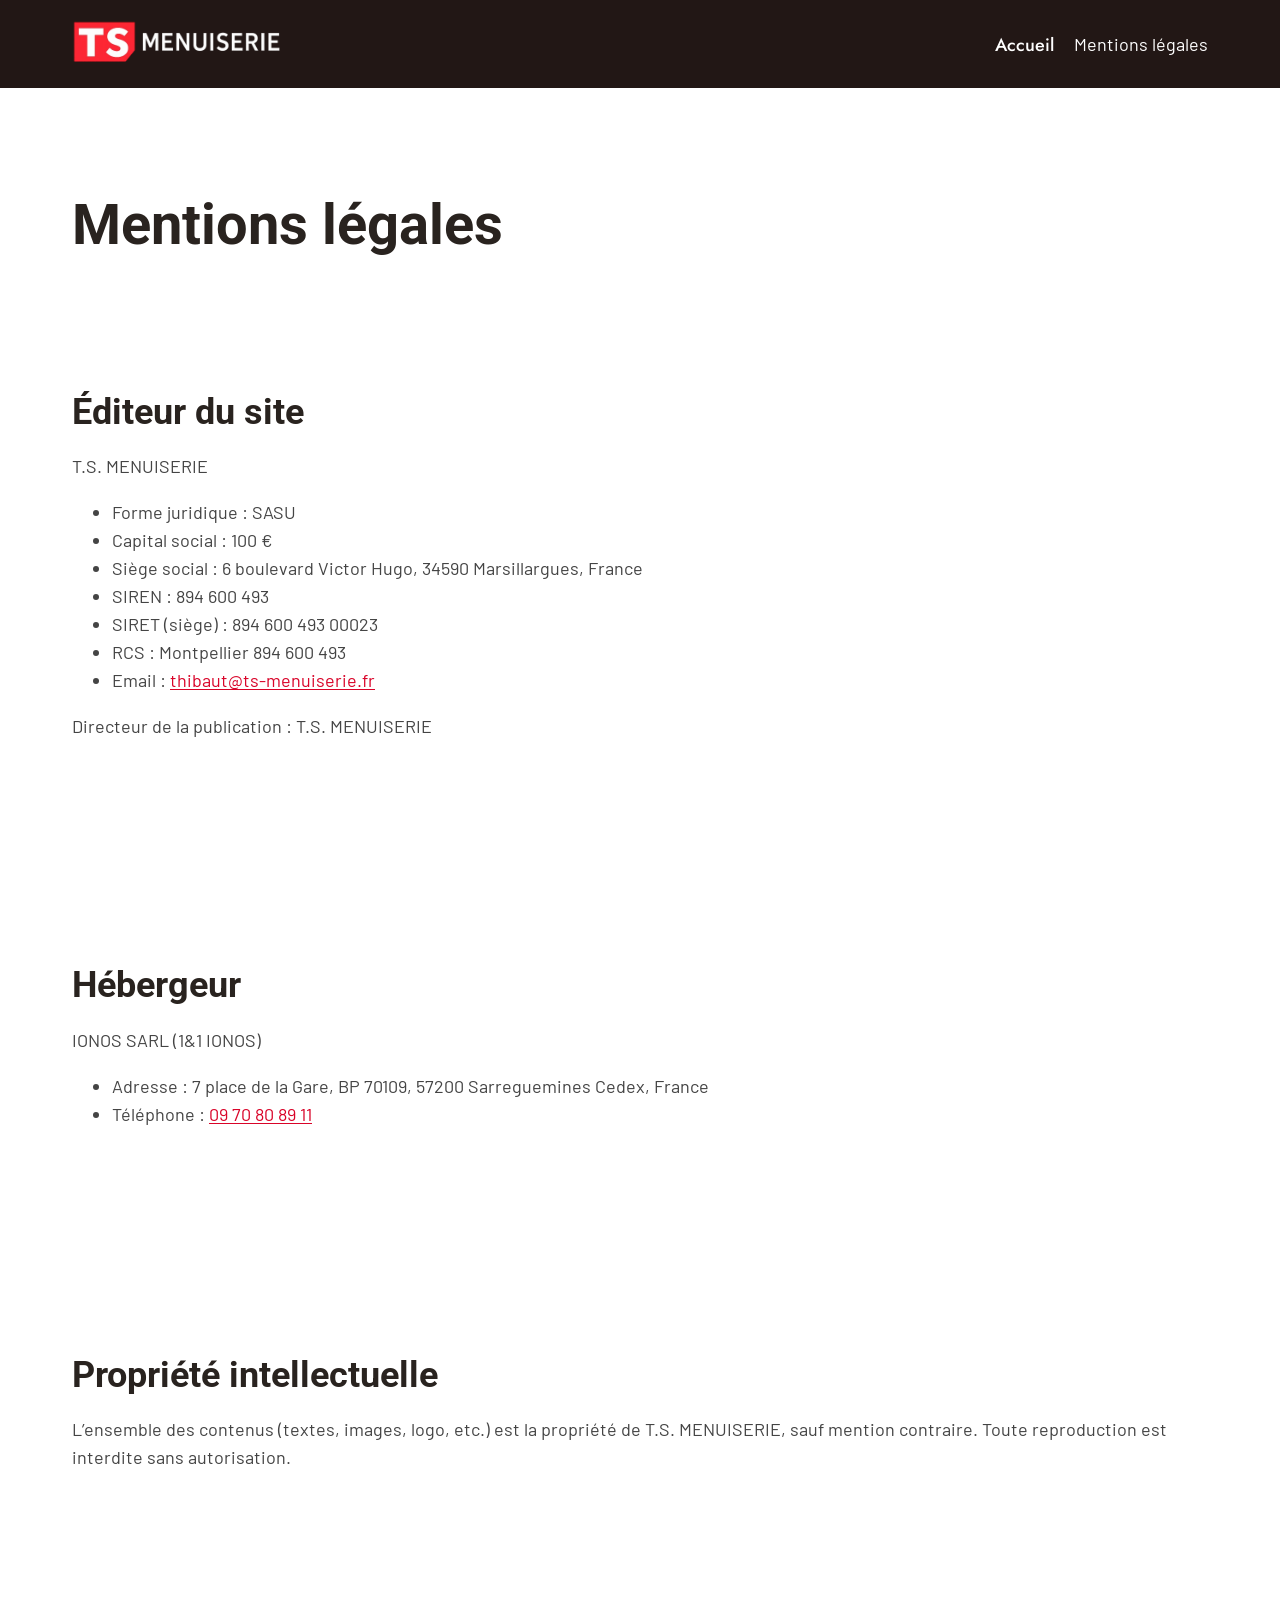
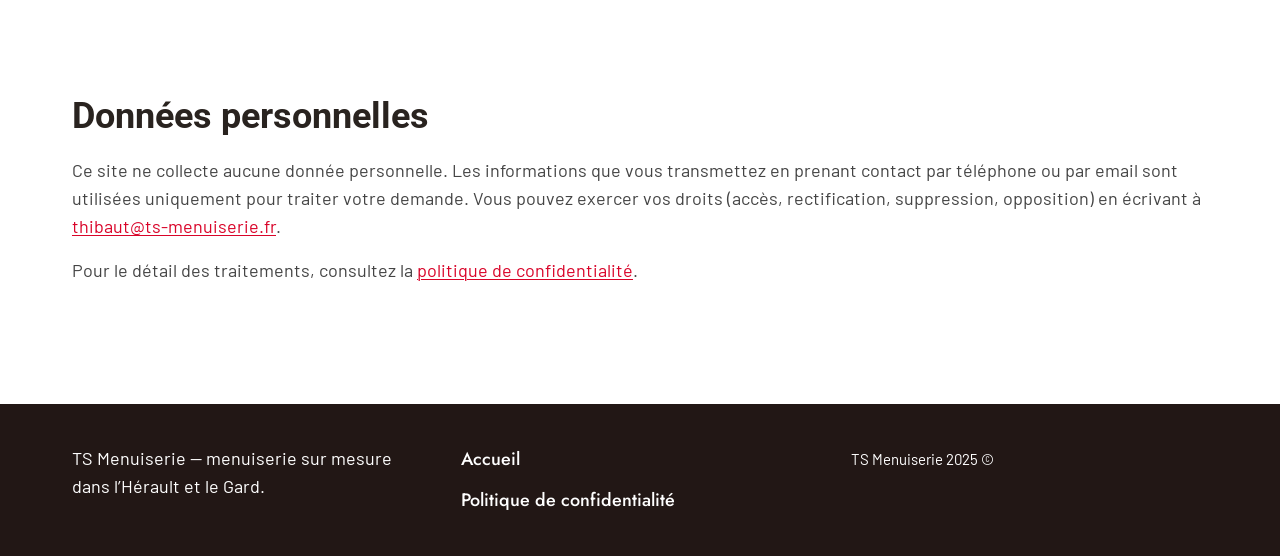
==== commit d15b4910: "Adresse de contact : thibaut@ts-menuiserie.fr Remplace contact@ts-menuiserie.com aux 8 endroits où e" ====
--- a/mentions-legales.html
+++ b/mentions-legales.html
@@ -47,7 +47,7 @@
       <li>SIREN : 894 600 493</li>
       <li>SIRET (siège) : 894 600 493 00023</li>
       <li>RCS : Montpellier 894 600 493</li>
-      <li>Email : <a href="mailto:contact@ts-menuiserie.com">contact@ts-menuiserie.com</a></li>
+      <li>Email : <a href="mailto:thibaut@ts-menuiserie.fr">thibaut@ts-menuiserie.fr</a></li>
     </ul>
     <p>Directeur de la publication : T.S. MENUISERIE</p>
   </section>
@@ -70,7 +70,7 @@
 
   <section>
     <h2>Données personnelles</h2>
-    <p>Ce site ne collecte aucune donnée personnelle. Les informations que vous transmettez en prenant contact par téléphone ou par email sont utilisées uniquement pour traiter votre demande. Vous pouvez exercer vos droits (accès, rectification, suppression, opposition) en écrivant à <a href="mailto:contact@ts-menuiserie.com">contact@ts-menuiserie.com</a>.</p>
+    <p>Ce site ne collecte aucune donnée personnelle. Les informations que vous transmettez en prenant contact par téléphone ou par email sont utilisées uniquement pour traiter votre demande. Vous pouvez exercer vos droits (accès, rectification, suppression, opposition) en écrivant à <a href="mailto:thibaut@ts-menuiserie.fr">thibaut@ts-menuiserie.fr</a>.</p>
     <p>Pour le détail des traitements, consultez la <a href="/politique-de-confidentialite.html">politique de confidentialité</a>.</p>
   </section>
 </main>
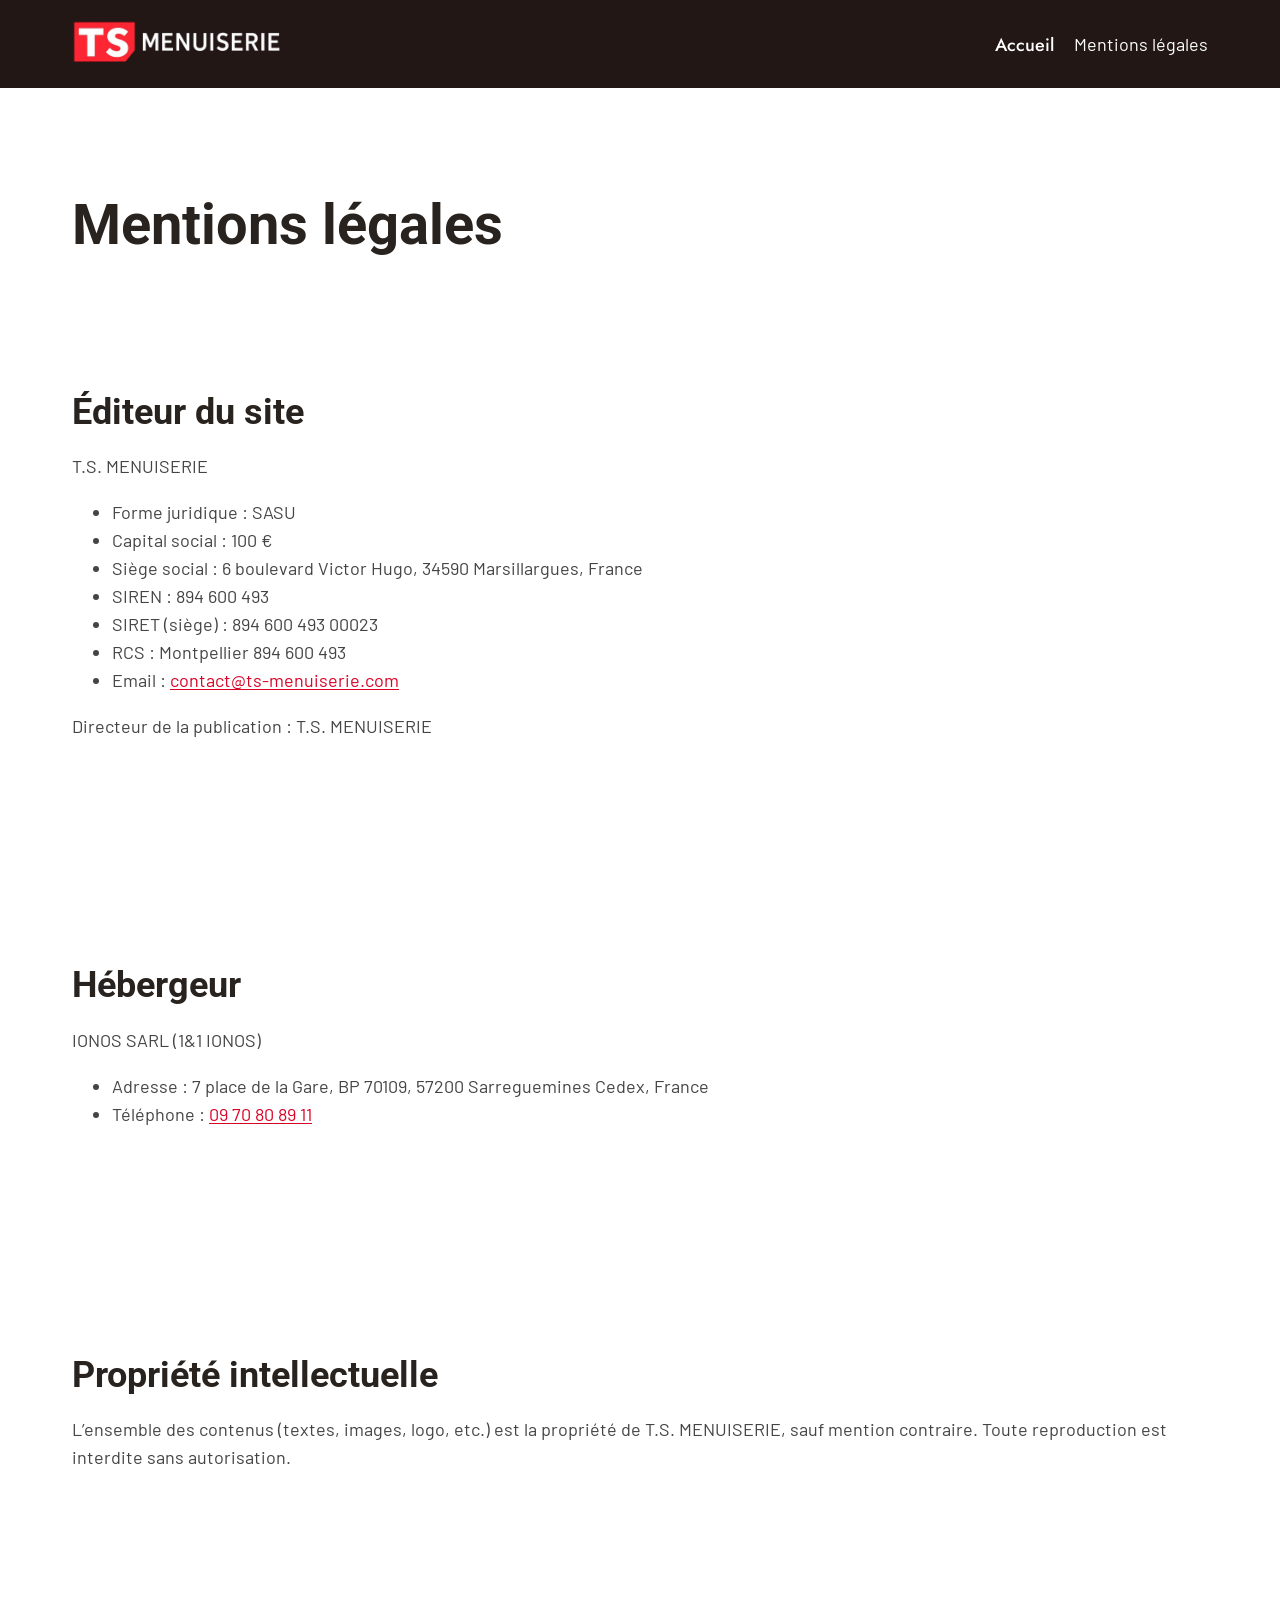
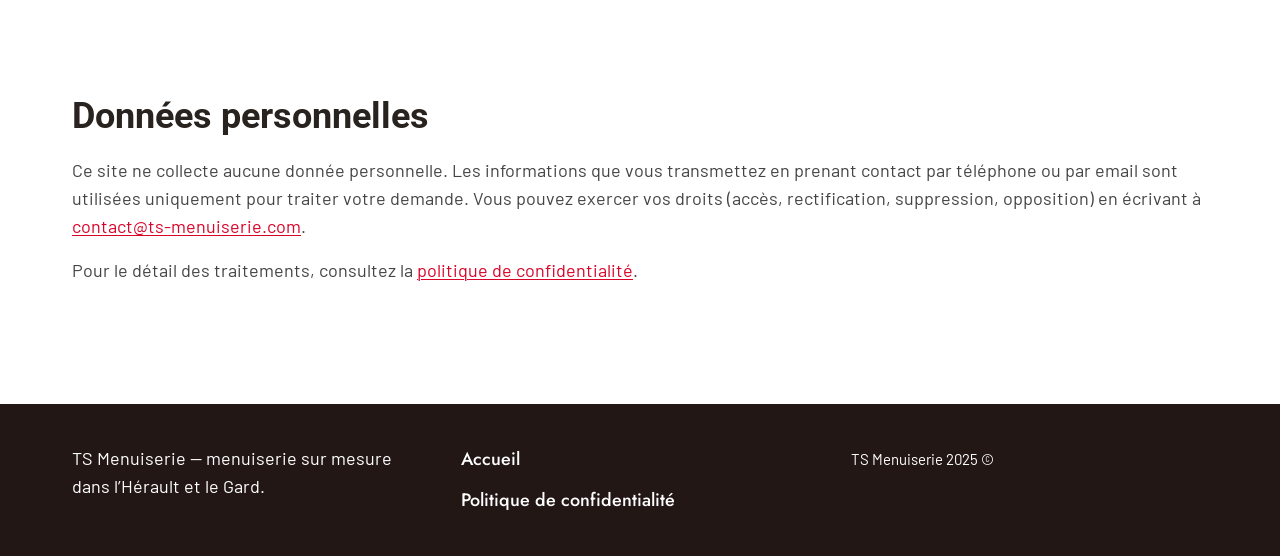
==== commit d1373c1b: "Retour à contact@ts-menuiserie.com Remplace thibaut@ts-menuiserie.fr aux 10 endroits concernés, dont" ====
--- a/mentions-legales.html
+++ b/mentions-legales.html
@@ -47,7 +47,7 @@
       <li>SIREN : 894 600 493</li>
       <li>SIRET (siège) : 894 600 493 00023</li>
       <li>RCS : Montpellier 894 600 493</li>
-      <li>Email : <a href="mailto:thibaut@ts-menuiserie.fr">thibaut@ts-menuiserie.fr</a></li>
+      <li>Email : <a href="mailto:contact@ts-menuiserie.com">contact@ts-menuiserie.com</a></li>
     </ul>
     <p>Directeur de la publication : T.S. MENUISERIE</p>
   </section>
@@ -70,7 +70,7 @@
 
   <section>
     <h2>Données personnelles</h2>
-    <p>Ce site ne collecte aucune donnée personnelle. Les informations que vous transmettez en prenant contact par téléphone ou par email sont utilisées uniquement pour traiter votre demande. Vous pouvez exercer vos droits (accès, rectification, suppression, opposition) en écrivant à <a href="mailto:thibaut@ts-menuiserie.fr">thibaut@ts-menuiserie.fr</a>.</p>
+    <p>Ce site ne collecte aucune donnée personnelle. Les informations que vous transmettez en prenant contact par téléphone ou par email sont utilisées uniquement pour traiter votre demande. Vous pouvez exercer vos droits (accès, rectification, suppression, opposition) en écrivant à <a href="mailto:contact@ts-menuiserie.com">contact@ts-menuiserie.com</a>.</p>
     <p>Pour le détail des traitements, consultez la <a href="/politique-de-confidentialite.html">politique de confidentialité</a>.</p>
   </section>
 </main>
--- a/assets/css/style.css
+++ b/assets/css/style.css
@@ -318,6 +318,62 @@
   line-height: 1;
   margin-bottom: 0.5rem;
 }
+
+/* Vignettes cliquables : le bouton ne doit pas ressembler à un bouton. */
+.vignette {
+  display: block;
+  width: 100%;
+  padding: 0;
+  border: none;
+  background: none;
+  border-radius: var(--radius);
+  cursor: zoom-in;
+  overflow: hidden;
+}
+.vignette img { transition: transform 0.3s; }
+.vignette:hover img, .vignette:focus-visible img { transform: scale(1.04); }
+
+/* Visionneuse */
+#visionneuse {
+  max-width: 100vw;
+  max-height: 100vh;
+  width: 100%;
+  height: 100%;
+  padding: 0;
+  border: none;
+  background: transparent;
+  overflow: hidden;
+}
+#visionneuse::backdrop { background: rgba(34, 23, 21, 0.92); }
+#visionneuse img {
+  max-width: min(92vw, 1400px);
+  max-height: 86vh;
+  width: auto;
+  margin: 7vh auto 0;
+  border-radius: var(--radius);
+  object-fit: contain;
+}
+.visionneuse-position {
+  font-family: var(--font-label);
+  color: var(--blanc);
+  text-align: center;
+  margin: 1rem 0 0;
+}
+#visionneuse button {
+  position: fixed;
+  padding: 0;
+  width: 3rem;
+  height: 3rem;
+  font-size: 1.75rem;
+  line-height: 1;
+  background: rgba(0, 0, 0, 0.45);
+  border-color: rgba(255, 255, 255, 0.35);
+  color: var(--blanc);
+}
+#visionneuse button:hover { background: var(--rouge); border-color: var(--rouge); }
+#visionneuse [data-action="precedent"] { left: 1rem; top: 50%; transform: translateY(-50%); }
+#visionneuse [data-action="suivant"]   { right: 1rem; top: 50%; transform: translateY(-50%); }
+#visionneuse [data-action="fermer"]    { right: 1rem; top: 1rem; }
 
 #galerie img {
   border-radius: var(--radius);
@@ -438,7 +494,7 @@
   }
 
   /* Le texte des sections d'intro reste lisible : pas de lignes à rallonge. */
-  .diapo p, #presentation p { max-width: 46rem; }
+  .diapo p { max-width: 46rem; }
 
   footer {
     display: grid;
@@ -464,6 +520,4 @@
   body:has(#accueil) .diapo { padding-block-start: calc(8rem + 3rem); }
   #accueil h1, #accueil h2 { font-size: 4rem; max-width: 20ch; }
 
-  /* Présentation : le texte ne s'étale pas sur toute la largeur de l'écran. */
-  #presentation p { max-width: 60ch; }
-}
+}
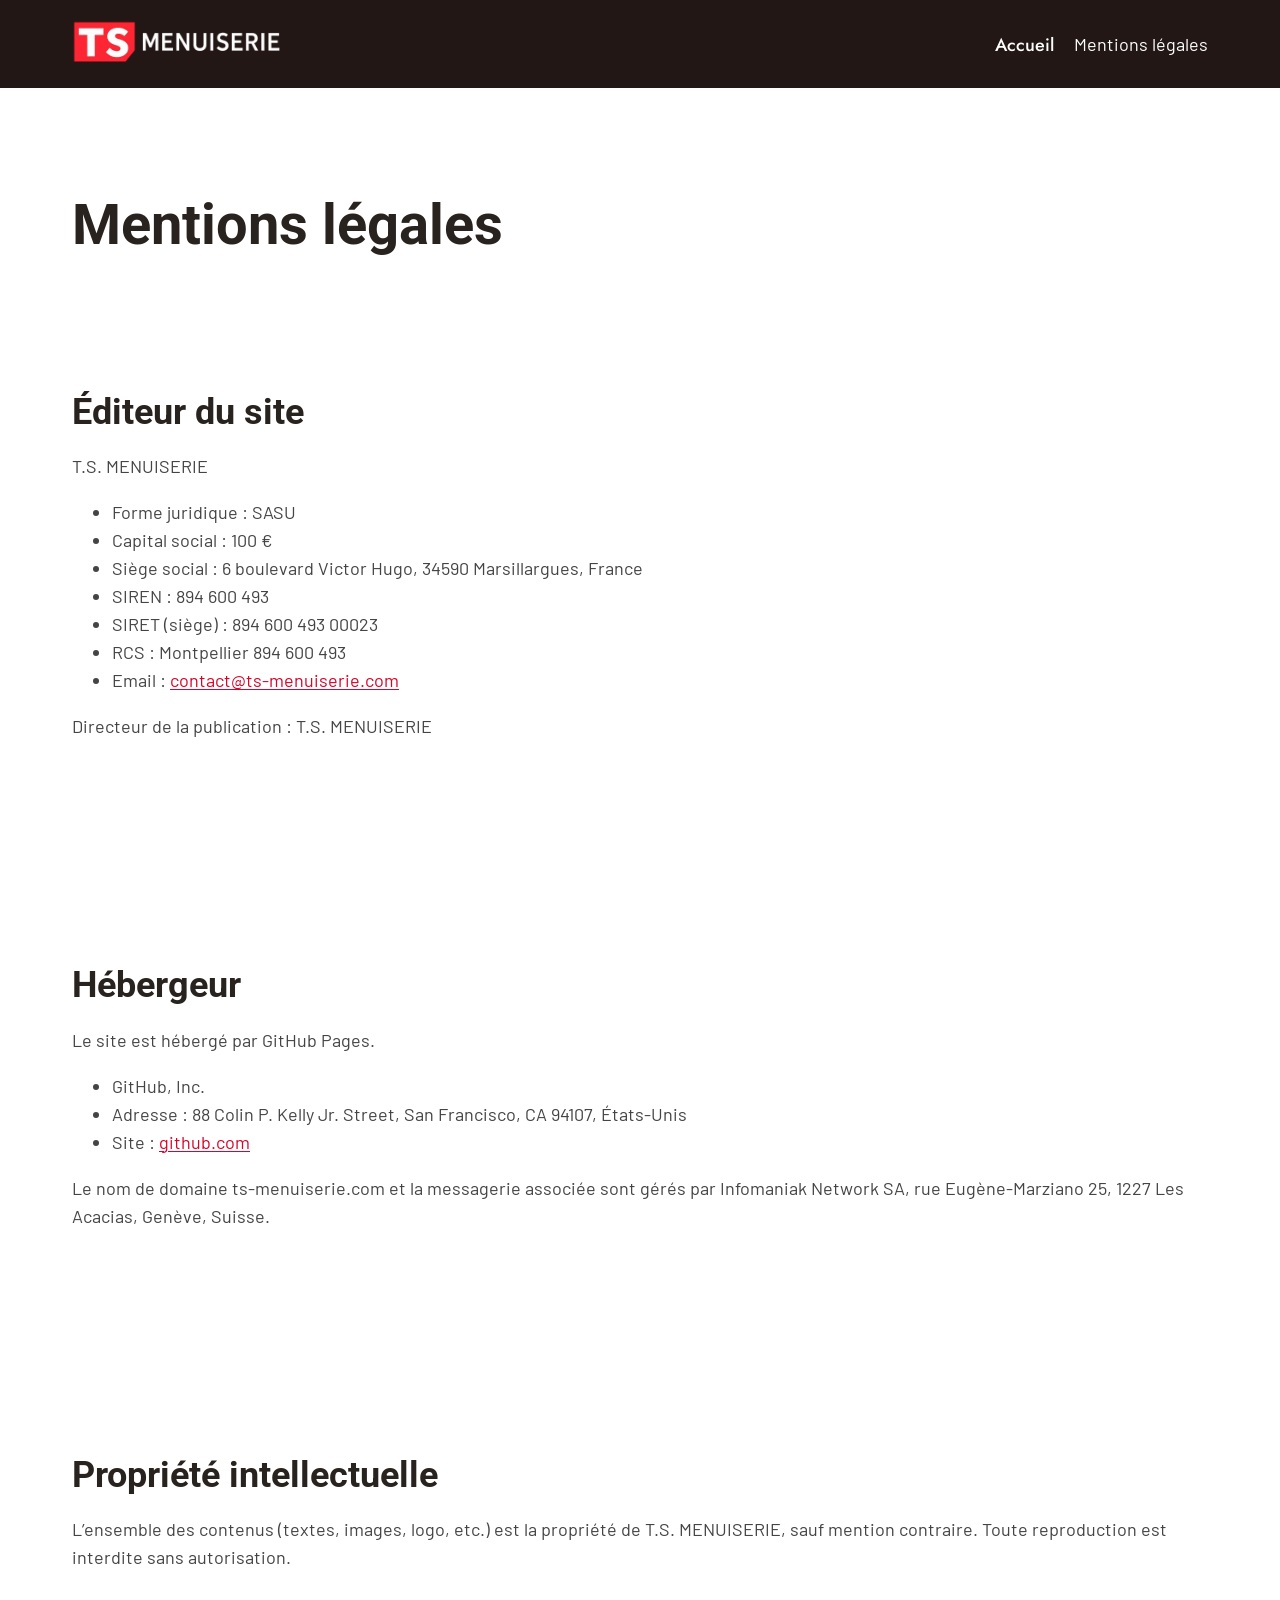
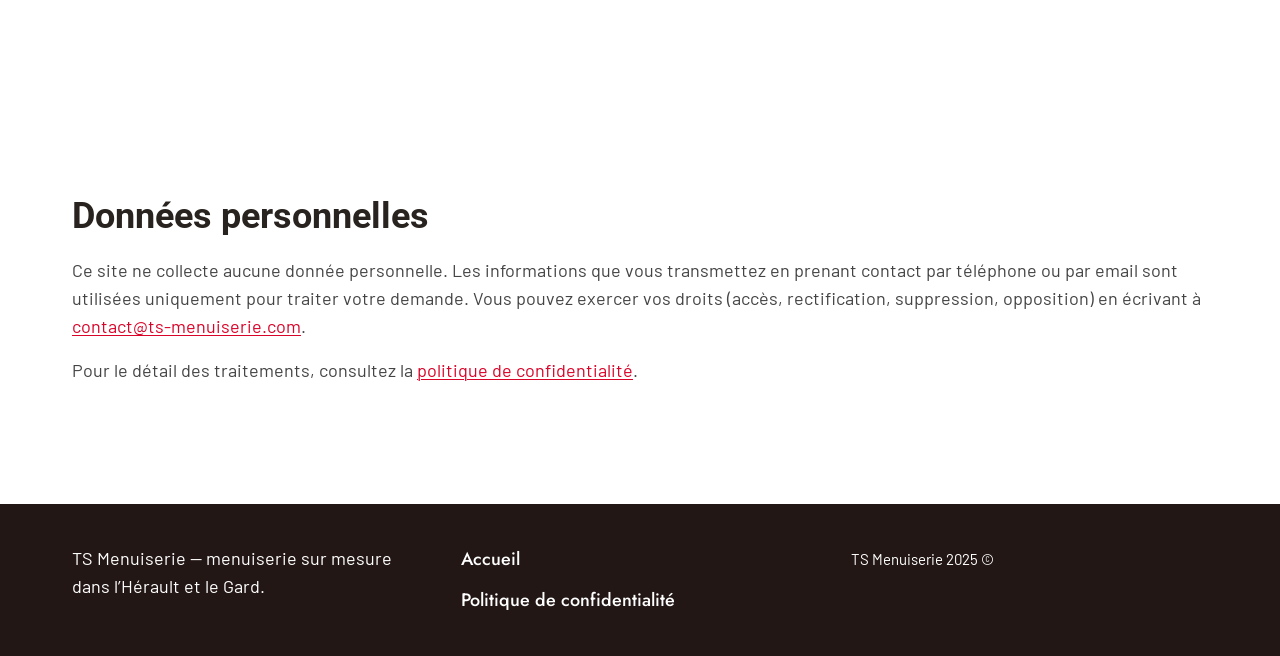
==== commit ead44a74: "Mentions légales : hébergeur GitHub Pages Le site n'est plus hébergé par IONOS depuis la bascule DNS" ====
--- a/mentions-legales.html
+++ b/mentions-legales.html
@@ -54,13 +54,13 @@
 
   <section>
     <h2>Hébergeur</h2>
-    <!-- À mettre à jour en phase 8 : le site sera hébergé par GitHub Pages, plus par IONOS.
-         GitHub, Inc., 88 Colin P. Kelly Jr. Street, San Francisco, CA 94107, États-Unis. -->
-    <p>IONOS SARL (1&amp;1 IONOS)</p>
+    <p>Le site est hébergé par GitHub Pages.</p>
     <ul>
-      <li>Adresse : 7 place de la Gare, BP 70109, 57200 Sarreguemines Cedex, France</li>
-      <li>Téléphone : <a href="tel:+33970808911">09 70 80 89 11</a></li>
+      <li>GitHub, Inc.</li>
+      <li>Adresse : 88 Colin P. Kelly Jr. Street, San Francisco, CA 94107, États-Unis</li>
+      <li>Site : <a href="https://github.com" rel="noopener">github.com</a></li>
     </ul>
+    <p>Le nom de domaine ts-menuiserie.com et la messagerie associée sont gérés par Infomaniak Network SA, rue Eugène-Marziano 25, 1227 Les Acacias, Genève, Suisse.</p>
   </section>
 
   <section>
